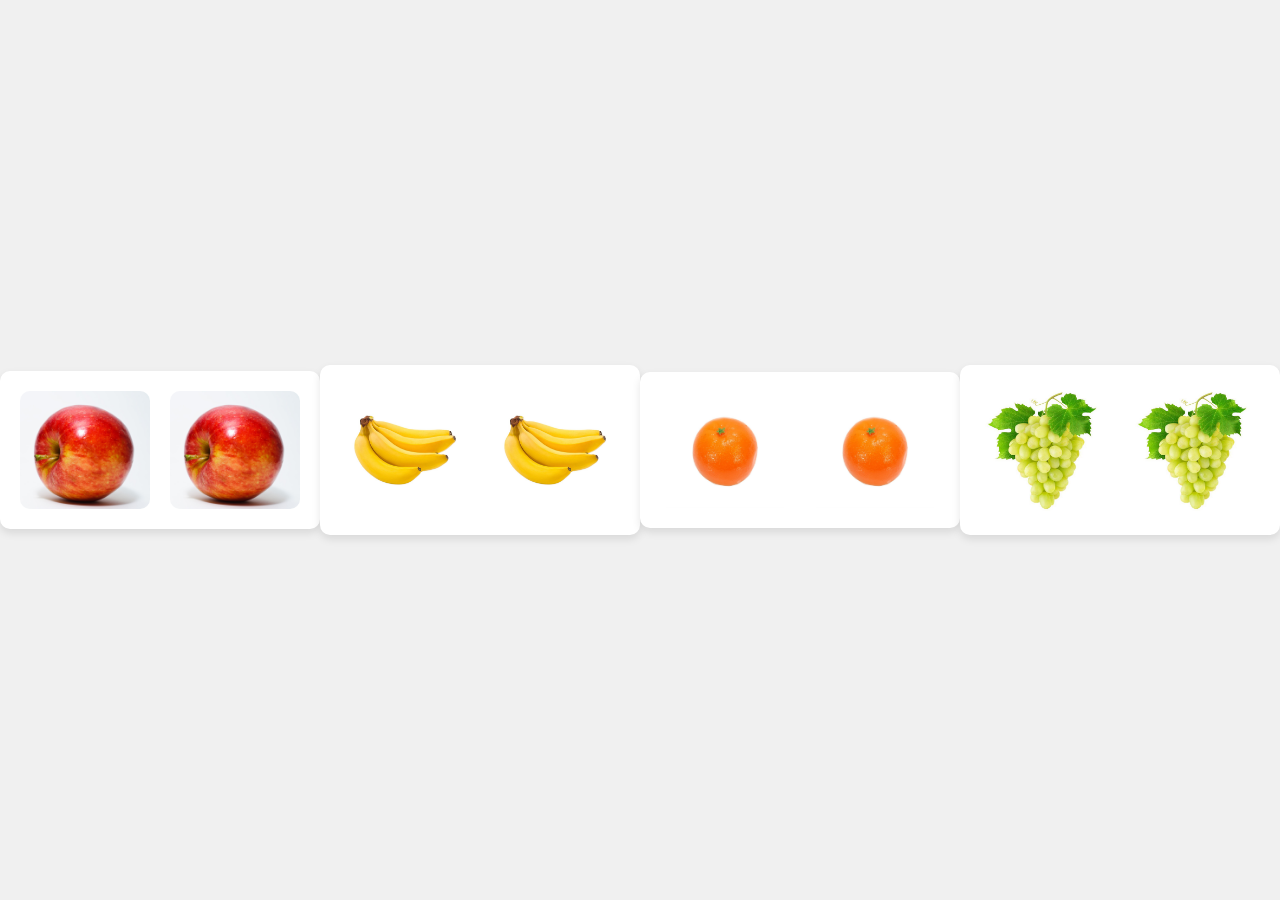
==== meyveler.html @ 9a664b9d "update 2" ====
<!DOCTYPE html>
<html lang="en">
<head>
    <meta charset="UTF-8">
    <meta name="viewport" content="width=device-width, initial-scale=1.0">
    <title>Image and Audio</title>
    <link href="https://stackpath.bootstrapcdn.com/bootstrap/4.5.2/css/bootstrap.min.css" rel="stylesheet">
    <link href="custom.css" rel="stylesheet">
</head>
<body>
    <div class="container row">
        <img src="images/elma.jpg" alt="Red Apple" id="elmaImageTR">
        <img src="images/elma.jpg" alt="Red Apple" id="elmaImageEN">
    </div>
    <div class="container row">
        <img src="images/muz.jpeg" alt="Muz" id="muzImageTR">
        <img src="images/muz.jpeg" alt="Muz" id="muzImageEN">
    </div>
    <div class="container row">
        <img src="images/portakal.jpg" alt="Portakal" id="portakalImageTR">
        <img src="images/portakal.jpg" alt="Portakal" id="portakalImageEN">
    </div>
    <div class="container row">
        <img src="images/uzum.png" alt="Uzum" id="uzumImageTR">
        <img src="images/uzum.png" alt="Uzum" id="uzumImageEN">
    </div>

    <audio id="elmaAudioTR" src="sounds/meyveler/tr/elma.mp3"></audio>
    <audio id="elmaAudioEN" src="sounds/meyveler/en/elma.mp3"></audio>
    <audio id="muzAudioTR" src="sounds/meyveler/tr/muz.mp3"></audio>
    <audio id="muzAudioEN" src="sounds/meyveler/en/muz.mp3"></audio>
    <audio id="portakalAudioTR" src="sounds/meyveler/tr/portakal.mp3"></audio>
    <audio id="portakalAudioEN" src="sounds/meyveler/en/portakal.mp3"></audio>
    <audio id="uzumAudioTR" src="sounds/meyveler/tr/uzum.mp3"></audio>
    <audio id="uzumAudioEN" src="sounds/meyveler/en/uzum.mp3"></audio>

    <script src="https://code.jquery.com/jquery-3.5.1.slim.min.js"></script>
    <script src="https://cdn.jsdelivr.net/npm/@popperjs/core@2.5.4/dist/umd/popper.min.js"></script>
    <script src="https://stackpath.bootstrapcdn.com/bootstrap/4.5.2/js/bootstrap.min.js"></script>
    <script>
        const elmaImageTR = document.getElementById('elmaImageTR');
        const elmaImageEN = document.getElementById('elmaImageEN');
        const elmaAudioTR = document.getElementById('elmaAudioTR');
        const elmaAudioEN = document.getElementById('elmaAudioEN');

        const muzImageTR = document.getElementById('muzImageTR');
        const muzImageEN = document.getElementById('muzImageEN');
        const muzAudioTR = document.getElementById('muzAudioTR');
        const muzAudioEN = document.getElementById('muzAudioEN');
        
        const portakalImageTR = document.getElementById('portakalImageTR');
        const portakalImageEN = document.getElementById('portakalImageEN');
        const portakalAudioTR = document.getElementById('portakalAudioTR');
        const portakalAudioEN = document.getElementById('portakalAudioEN');
        
        const uzumImageTR = document.getElementById('uzumImageTR');
        const uzumImageEN = document.getElementById('uzumImageEN');
        const uzumAudioTR = document.getElementById('uzumAudioTR');
        const uzumAudioEN = document.getElementById('uzumAudioEN');

        elmaImageTR.addEventListener('click', () => {
            elmaAudioTR.play();
        });
        elmaImageEN.addEventListener('click', () => {
            elmaAudioEN.play();
        });

        muzImageTR.addEventListener('click', () => {
            muzAudioTR.play();
        });

        muzImageEN.addEventListener('click', () => {
            muzAudioEN.play();
        });

        portakalImageTR.addEventListener('click', () => {
            portakalAudioTR.play();
        });

        portakalImageEN.addEventListener('click', () => {
            portakalAudioEN.play();
        });

        uzumImageTR.addEventListener('click', () => {
            uzumAudioTR.play();
        });

        uzumImageEN.addEventListener('click', () => {
            uzumAudioEN.play();
        });
    </script>
</body>
</html>
---- custom.css ----
body {
    font-family: 'Arial', sans-serif;
    display: flex;
    justify-content: center;
    align-items: center;
    height: 100vh;
    margin: 0;
    background-color: #f0f0f0;
}
.container {
    display: grid;
    grid-template-columns: 1fr 1fr;
    gap: 20px;
    width: 80%;
    max-width: 800px;
    margin: 0 auto;
    padding: 20px;
    background-color: #fff;
    border-radius: 10px;
    box-shadow: 0 4px 8px rgba(0, 0, 0, 0.1);
}
.container img {
    width: 100%;
    height: auto;
    cursor: pointer;
    border-radius: 10px;
    transition: transform 0.3s ease, box-shadow 0.3s ease;
}
.container img:hover {
    transform: scale(1.05);
    box-shadow: 0 8px 16px rgba(0, 0, 0, 0.2);
}

.cube {
    width: 100px;
    height: 100px;
    background-color: red;
    cursor: pointer;
    border-radius: 10px;
    transition: transform 0.3s ease, box-shadow 0.3s ease;
}
.cube:hover {
    transform: scale(1.05);
    box-shadow: 0 8px 16px rgba(0, 0, 0, 0.2);
}

.bg-red {
    background-color: red;
}
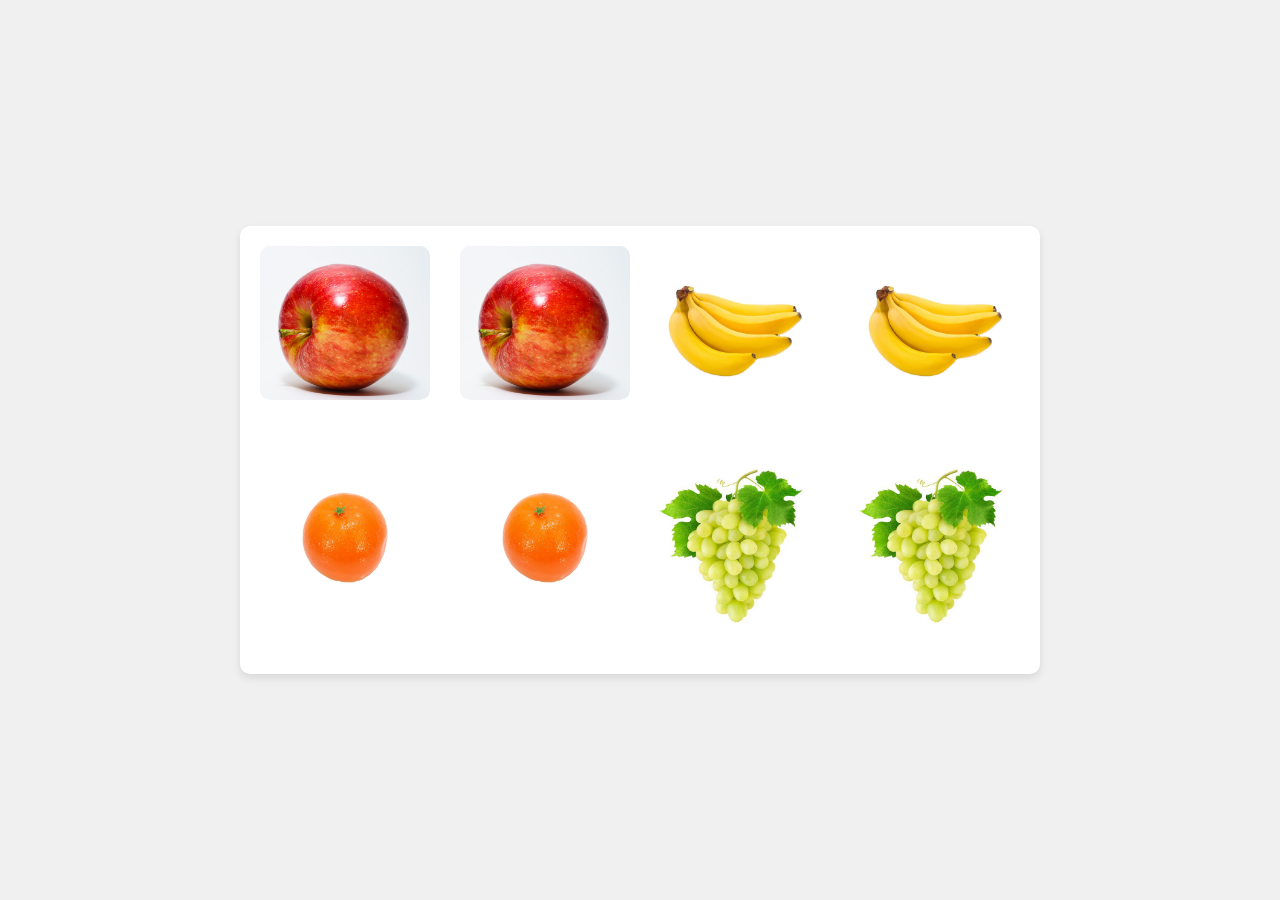
==== commit f6ec69a8: "update 3" ====
--- a/meyveler.html
+++ b/meyveler.html
@@ -4,25 +4,45 @@
     <meta charset="UTF-8">
     <meta name="viewport" content="width=device-width, initial-scale=1.0">
     <title>Image and Audio</title>
+    <!-- Bootstrap CSS -->
     <link href="https://stackpath.bootstrapcdn.com/bootstrap/4.5.2/css/bootstrap.min.css" rel="stylesheet">
+    <!-- Custom CSS -->
     <link href="custom.css" rel="stylesheet">
 </head>
 <body>
-    <div class="container row">
-        <img src="images/elma.jpg" alt="Red Apple" id="elmaImageTR">
-        <img src="images/elma.jpg" alt="Red Apple" id="elmaImageEN">
-    </div>
-    <div class="container row">
-        <img src="images/muz.jpeg" alt="Muz" id="muzImageTR">
-        <img src="images/muz.jpeg" alt="Muz" id="muzImageEN">
-    </div>
-    <div class="container row">
-        <img src="images/portakal.jpg" alt="Portakal" id="portakalImageTR">
-        <img src="images/portakal.jpg" alt="Portakal" id="portakalImageEN">
-    </div>
-    <div class="container row">
-        <img src="images/uzum.png" alt="Uzum" id="uzumImageTR">
-        <img src="images/uzum.png" alt="Uzum" id="uzumImageEN">
+    <div class="container my-5">
+        <div class="row mb-4">
+            <div class="col-12 col-md-6">
+                <img src="images/elma.jpg" alt="Elma" id="elmaImageTR" class="img-fluid">
+            </div>
+            <div class="col-12 col-md-6">
+                <img src="images/elma.jpg" alt="Elma" id="elmaImageEN" class="img-fluid">
+            </div>
+        </div>
+        <div class="row mb-4">
+            <div class="col-12 col-md-6">
+                <img src="images/muz.jpeg" alt="Muz" id="muzImageTR" class="img-fluid">
+            </div>
+            <div class="col-12 col-md-6">
+                <img src="images/muz.jpeg" alt="Muz" id="muzImageEN" class="img-fluid">
+            </div>
+        </div>
+        <div class="row mb-4">
+            <div class="col-12 col-md-6">
+                <img src="images/portakal.jpg" alt="Portakal" id="portakalImageTR" class="img-fluid">
+            </div>
+            <div class="col-12 col-md-6">
+                <img src="images/portakal.jpg" alt="Portakal" id="portakalImageEN" class="img-fluid">
+            </div>
+        </div>
+        <div class="row mb-4">
+            <div class="col-12 col-md-6">
+                <img src="images/uzum.png" alt="Uzum" id="uzumImageTR" class="img-fluid">
+            </div>
+            <div class="col-12 col-md-6">
+                <img src="images/uzum.png" alt="Uzum" id="uzumImageEN" class="img-fluid">
+            </div>
+        </div>
     </div>
 
     <audio id="elmaAudioTR" src="sounds/meyveler/tr/elma.mp3"></audio>
@@ -34,9 +54,6 @@
     <audio id="uzumAudioTR" src="sounds/meyveler/tr/uzum.mp3"></audio>
     <audio id="uzumAudioEN" src="sounds/meyveler/en/uzum.mp3"></audio>
 
-    <script src="https://code.jquery.com/jquery-3.5.1.slim.min.js"></script>
-    <script src="https://cdn.jsdelivr.net/npm/@popperjs/core@2.5.4/dist/umd/popper.min.js"></script>
-    <script src="https://stackpath.bootstrapcdn.com/bootstrap/4.5.2/js/bootstrap.min.js"></script>
     <script>
         const elmaImageTR = document.getElementById('elmaImageTR');
         const elmaImageEN = document.getElementById('elmaImageEN');
--- a/custom.css
+++ b/custom.css
@@ -34,7 +34,6 @@
 .cube {
     width: 100px;
     height: 100px;
-    background-color: red;
     cursor: pointer;
     border-radius: 10px;
     transition: transform 0.3s ease, box-shadow 0.3s ease;
@@ -47,3 +46,19 @@
 .bg-red {
     background-color: red;
 }
+
+.bg-blue {
+    background-color: blue;
+}
+
+.bg-purple {
+    background-color: purple;
+}
+
+.bg-yellow {
+    background-color: yellow;
+}
+
+.bg-green {
+    background-color: green;
+}
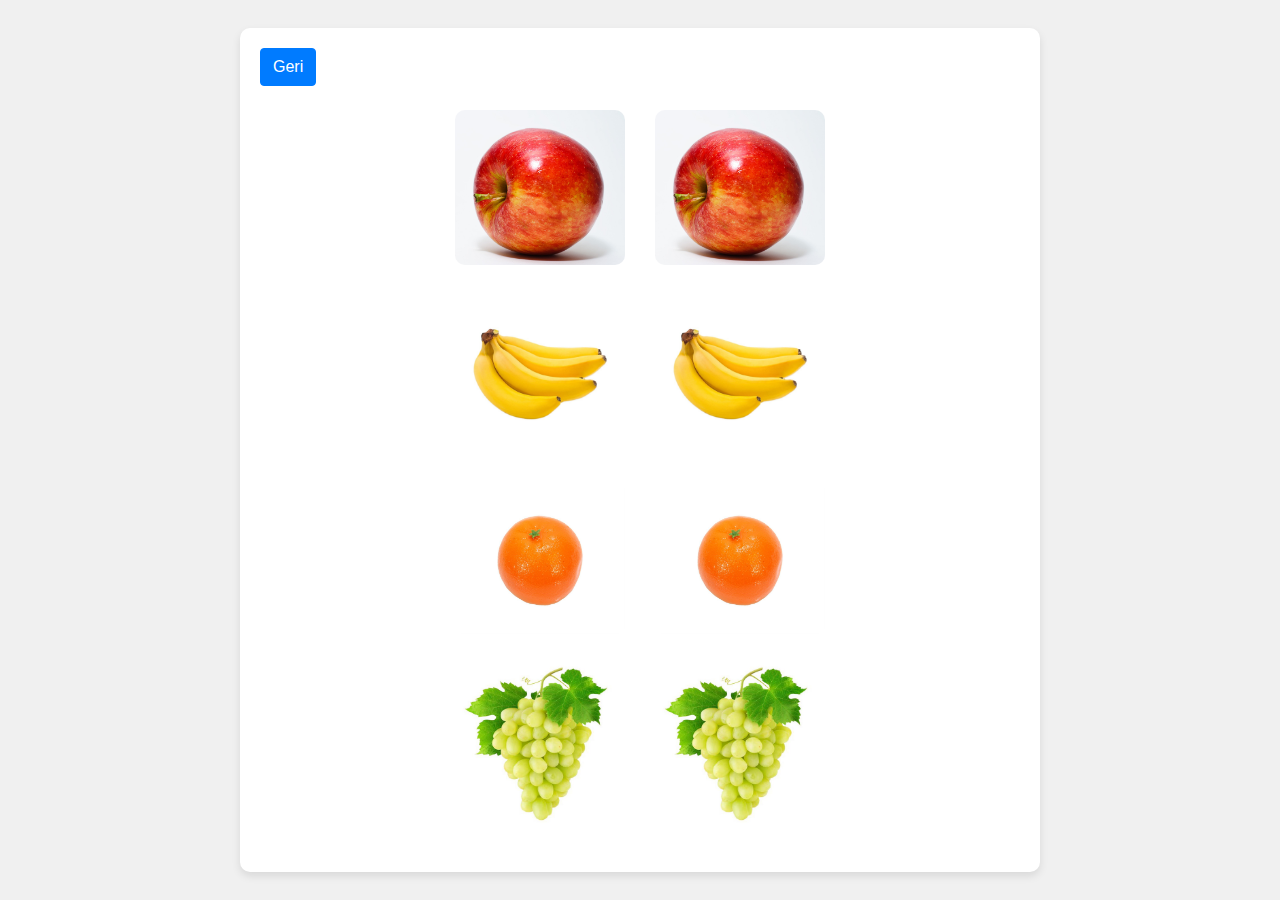
==== commit 79dad080: "update 4" ====
--- a/meyveler.html
+++ b/meyveler.html
@@ -4,42 +4,41 @@
     <meta charset="UTF-8">
     <meta name="viewport" content="width=device-width, initial-scale=1.0">
     <title>Image and Audio</title>
-    <!-- Bootstrap CSS -->
     <link href="https://stackpath.bootstrapcdn.com/bootstrap/4.5.2/css/bootstrap.min.css" rel="stylesheet">
-    <!-- Custom CSS -->
     <link href="custom.css" rel="stylesheet">
 </head>
 <body>
     <div class="container my-5">
-        <div class="row mb-4">
-            <div class="col-12 col-md-6">
+        <a href="index.html" class="btn btn-primary mb-4">Geri</a>
+        <div class="row mb-4 limited-size">
+            <div class="col-6">
                 <img src="images/elma.jpg" alt="Elma" id="elmaImageTR" class="img-fluid">
             </div>
-            <div class="col-12 col-md-6">
+            <div class="col-6">
                 <img src="images/elma.jpg" alt="Elma" id="elmaImageEN" class="img-fluid">
             </div>
         </div>
-        <div class="row mb-4">
-            <div class="col-12 col-md-6">
+        <div class="row mb-4 limited-size">
+            <div class="col-6">
                 <img src="images/muz.jpeg" alt="Muz" id="muzImageTR" class="img-fluid">
             </div>
-            <div class="col-12 col-md-6">
+            <div class="col-6">
                 <img src="images/muz.jpeg" alt="Muz" id="muzImageEN" class="img-fluid">
             </div>
         </div>
-        <div class="row mb-4">
-            <div class="col-12 col-md-6">
+        <div class="row mb-4 limited-size">
+            <div class="col-6">
                 <img src="images/portakal.jpg" alt="Portakal" id="portakalImageTR" class="img-fluid">
             </div>
-            <div class="col-12 col-md-6">
+            <div class="col-6">
                 <img src="images/portakal.jpg" alt="Portakal" id="portakalImageEN" class="img-fluid">
             </div>
         </div>
-        <div class="row mb-4">
-            <div class="col-12 col-md-6">
+        <div class="row mb-4 limited-size">
+            <div class="col-6">
                 <img src="images/uzum.png" alt="Uzum" id="uzumImageTR" class="img-fluid">
             </div>
-            <div class="col-12 col-md-6">
+            <div class="col-6">
                 <img src="images/uzum.png" alt="Uzum" id="uzumImageEN" class="img-fluid">
             </div>
         </div>
--- a/custom.css
+++ b/custom.css
@@ -8,7 +8,6 @@
     background-color: #f0f0f0;
 }
 .container {
-    display: grid;
     grid-template-columns: 1fr 1fr;
     gap: 20px;
     width: 80%;
@@ -62,3 +61,8 @@
 .bg-green {
     background-color: green;
 }
+
+.limited-size {
+    max-width: 400px;
+    margin: 0 auto;
+}
